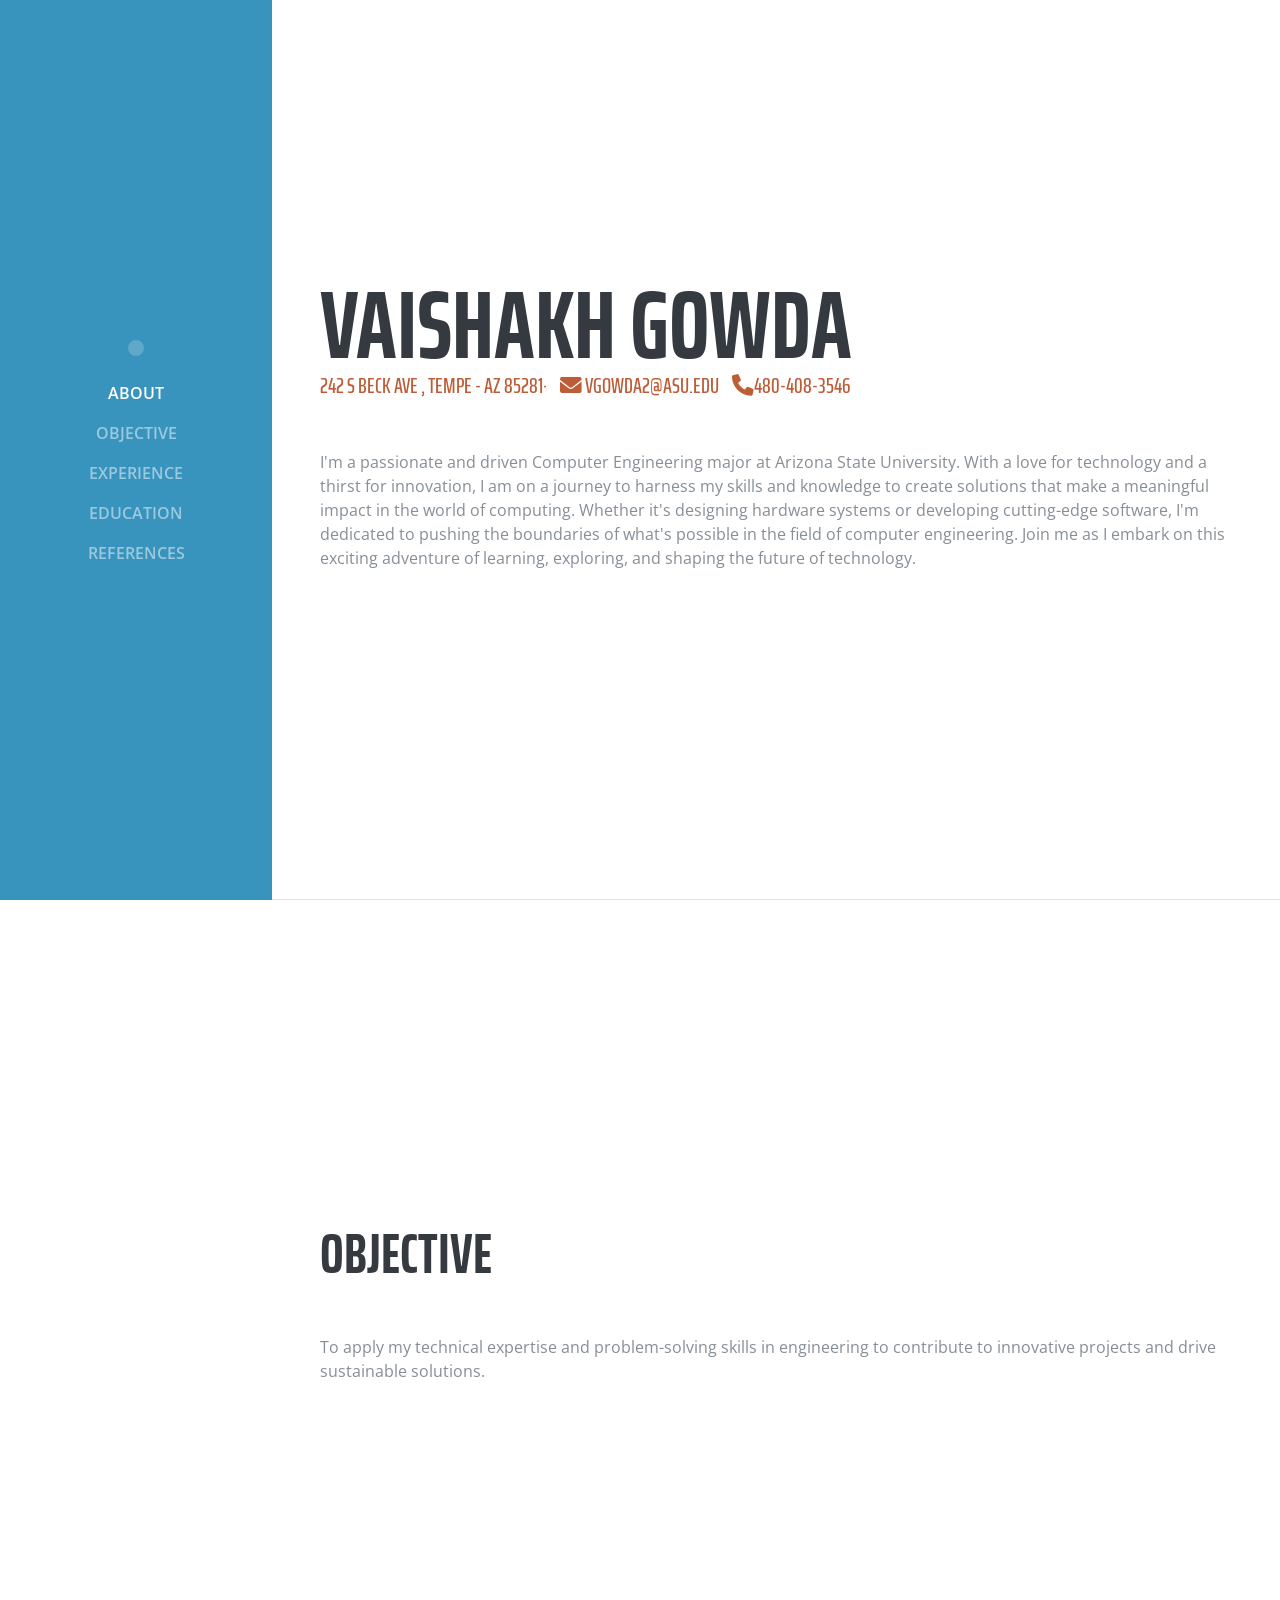
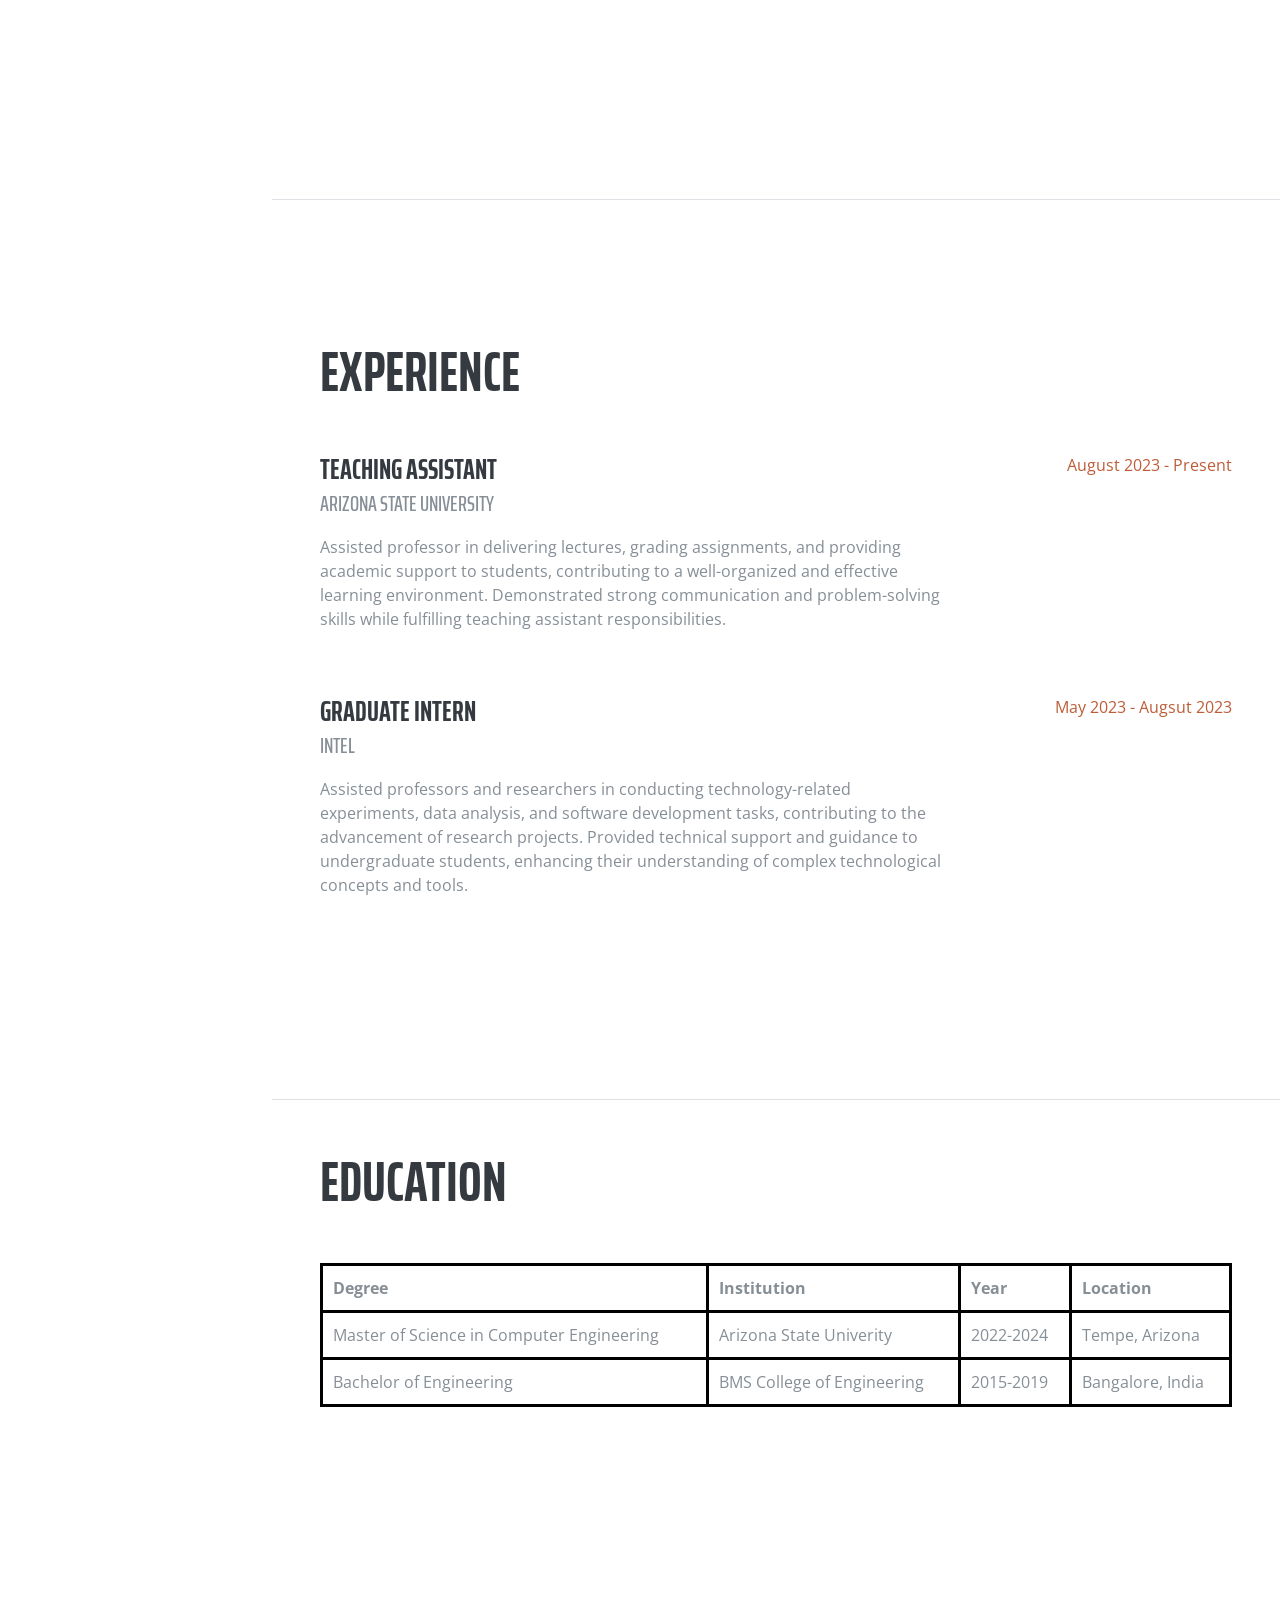
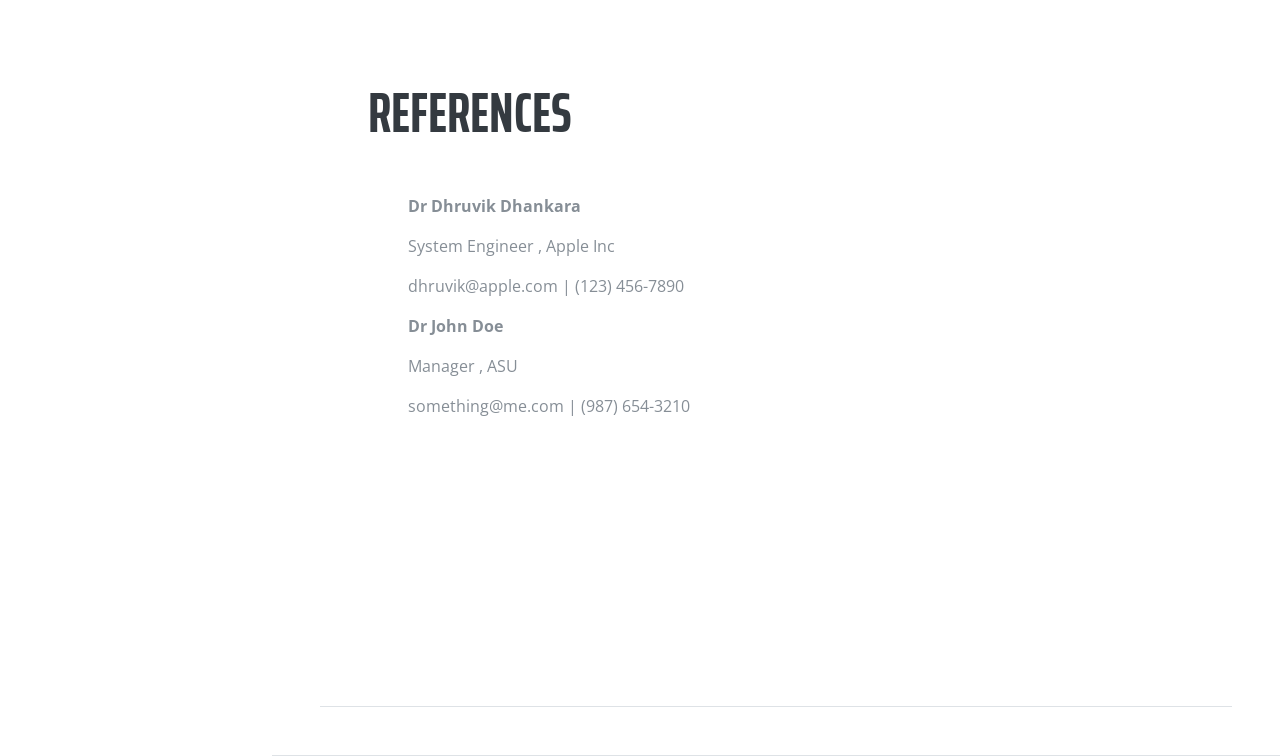
==== Assignment3/staticHosting/public/index.html @ 39e35bfa "Assignment 3 submitted with new index.html and CSS" ====
<!DOCTYPE html>
<html lang="en">

  <head>

    <meta charset="utf-8">
    <meta name="viewport" content="width=device-width, initial-scale=1, shrink-to-fit=no">
    <meta name="description" content="">
    <meta name="author" content="">

    <title>Resume - Start Bootstrap Theme</title>

    <!-- Bootstrap core CSS -->
    <link href="vendor/bootstrap/css/bootstrap.min.css" rel="stylesheet">

    <!-- Custom fonts for this template -->
    <link href="https://fonts.googleapis.com/css?family=Saira+Extra+Condensed:100,200,300,400,500,600,700,800,900" rel="stylesheet">
    <link href="https://fonts.googleapis.com/css?family=Open+Sans:300,300i,400,400i,600,600i,700,700i,800,800i" rel="stylesheet">
    <link href="vendor/font-awesome/css/font-awesome.min.css" rel="stylesheet">
    <link href="vendor/devicons/css/devicons.min.css" rel="stylesheet">
    <link href="vendor/simple-line-icons/css/simple-line-icons.css" rel="stylesheet">
    <link rel="stylesheet" href="https://cdnjs.cloudflare.com/ajax/libs/font-awesome/6.0.0-beta3/css/all.min.css">

    <!-- Custom styles for this template -->
    <link href="css/resume.min.css" rel="stylesheet">
    <style>
      table {
          border-collapse: collapse;
          width: 100%;
      }

      table, th, td {
          border: 3px solid black;
          padding: 10px; /* Adjust the padding value as needed */
      }
  </style>

  </head>

  <body id="page-top">

    <nav class="navbar navbar-expand-lg navbar-dark bg-primary fixed-top" id="sideNav">
      <a class="navbar-brand js-scroll-trigger" href="#page-top">
        <span class="d-block d-lg-none">Start Bootstrap</span>
        <span class="d-none d-lg-block">
          <img class="img-fluid img-profile rounded-circle mx-auto mb-2" src="img/profile.jpg" alt="">
        </span>
      </a>
      <button class="navbar-toggler" type="button" data-toggle="collapse" data-target="#navbarSupportedContent" aria-controls="navbarSupportedContent" aria-expanded="false" aria-label="Toggle navigation">
        <span class="navbar-toggler-icon"></span>
      </button>
      <div class="collapse navbar-collapse" id="navbarSupportedContent">
        <ul class="navbar-nav">
          <li class="nav-item">
            <a class="nav-link js-scroll-trigger" href="#about">About</a>
          </li>
          <li class="nav-item">
            <a class="nav-link js-scroll-trigger" href="#objective">Objective</a>
          </li>
          <li class="nav-item">
            <a class="nav-link js-scroll-trigger" href="#experience">Experience</a>
          </li>
          <li class="nav-item">
            <a class="nav-link js-scroll-trigger" href="#education">Education</a>
          </li>
          
          <li class="nav-item">
            <a class="nav-link js-scroll-trigger" href="#references">References</a>
          </li>
        </ul>
      </div>
    </nav>

    <div class="container-fluid p-0">

      <section class="resume-section p-3 p-lg-5 d-flex d-column" id="about">
        <div class="my-auto">
          <h1 class="mb-0">Vaishakh Gowda
          </h1>
          <div class="subheading mb-5">
            <a href="https://maps.app.goo.gl/59JNEw4GraKkx7U7A" style="margin-right: 10px;" >242 S Beck Ave , Tempe - AZ 85281·</a>
            <a href="mailto:name@email.com" style="margin-right: 10px;" > 
              <i class="fas fa-envelope"></i> vgowda2@asu.edu</a>
            <a href="https://tinyurl.com/phonemevaishak">
              <i class="fas fa-phone"></i>480-408-3546 </a>
            
          </div>
          <p class="mb-5">I'm a passionate and driven Computer Engineering major at Arizona State University. With a love for technology and a thirst for innovation, I am on a journey to harness my skills and knowledge to create solutions that make a meaningful impact in the world of computing. Whether it's designing hardware systems or developing cutting-edge software, I'm dedicated to pushing the boundaries of what's possible in the field of computer engineering. Join me as I embark on this exciting adventure of learning, exploring, and shaping the future of technology.</p>
          
        </div>
      </section>

      <section class="resume-section p-3 p-lg-5 d-flex flex-column" id="objective">
        <div class="my-auto">
          <h2 class="mb-5">Objective</h2>

          <div class="resume-item d-flex flex-column flex-md-row mb-5">
            <p class="mb-5">To apply my technical expertise and problem-solving skills in engineering to contribute to innovative projects and drive sustainable solutions.</p>
          </div>


        </div>

      </section>

      <section class="resume-section p-3 p-lg-5 d-flex flex-column" id="experience">
        <div class="my-auto">
          <h2 class="mb-5">Experience</h2>

          <div class="resume-item d-flex flex-column flex-md-row mb-5">
            <div class="resume-content mr-auto">
              <h3 class="mb-0">Teaching Assistant</h3>
              <div class="subheading mb-3">Arizona State University</div>
              <p>Assisted professor in delivering lectures, grading assignments, and providing academic support to students, contributing to a well-organized and effective learning environment. Demonstrated strong communication and problem-solving skills while fulfilling teaching assistant responsibilities.</p>
            </div>
            <div class="resume-date text-md-right">
              <span class="text-primary">August 2023 - Present</span>
            </div>
          </div>

          <div class="resume-item d-flex flex-column flex-md-row mb-5">
            <div class="resume-content mr-auto">
              <h3 class="mb-0">Graduate Intern</h3>
              <div class="subheading mb-3">Intel</div>
              <p>Assisted professors and researchers in conducting technology-related experiments, data analysis, and software development tasks, contributing to the advancement of research projects. Provided technical support and guidance to undergraduate students, enhancing their understanding of complex technological concepts and tools.</p>
            </div>
            <div class="resume-date text-md-right">
              <span class="text-primary">May 2023 - Augsut 2023</span>
            </div>
          </div>

        </div>

      </section>


      <section class="resume-section p-3 p-lg-5 d-flex flex-column" id="education">
        <div class="my-auto">
          <h2 class="mb-5">Education</h2>
          <table border="1" width="100%">
            <tr>
                <th>Degree</th>
                <th>Institution</th>
                <th>Year</th>
                <th>Location</th>
            </tr>
            <tr>
              <td>Master of Science in Computer Engineering</td>
              <td>Arizona State Univerity</td>
              <td>2022-2024</td>
              <td>Tempe, Arizona</td>
          </tr>
            <tr>
                <td>Bachelor of Engineering</td>
                <td>BMS College of Engineering</td>
                <td>2015-2019</td>
                <td>Bangalore, India</td>
            </tr>
            
        </table>





      <section class="resume-section p-3 p-lg-5 d-flex flex-column" id="references">
        <div class="my-auto">
          <h2 class="mb-5">References</h2>
          <ul class="fa-ul mb-0">
            <li>
                <p><strong>Dr Dhruvik Dhankara</strong></p>
                <p>System Engineer , Apple Inc</p>
                <p>dhruvik@apple.com | (123) 456-7890</p>

            </li>
            <li>
                <p><strong>Dr John Doe</strong></p>
                <p>Manager , ASU</p>
                <p>something@me.com | (987) 654-3210</p>
            </li>
          
        </ul>
        </div>
      </section>

    </div>

    <!-- Bootstrap core JavaScript -->
    <script src="vendor/jquery/jquery.min.js"></script>
    <script src="vendor/bootstrap/js/bootstrap.bundle.min.js"></script>

    <!-- Plugin JavaScript -->
    <script src="vendor/jquery-easing/jquery.easing.min.js"></script>

    <!-- Custom scripts for this template -->
    <script src="js/resume.min.js"></script>

  </body>

</html>
---- Assignment3/staticHosting/public/vendor/devicons/css/devicons.min.css ----
/*!
 *  Devicons 1.8.0 made by Theodore Vorillas / http://vorillaz.com 
 */
@font-face{font-family:devicons;src:url(../fonts/devicons.eot?xqxft6);src:url(../fonts/devicons.eot?#iefixxqxft6) format("embedded-opentype"),url(../fonts/devicons.woff?xqxft6) format("woff"),url(../fonts/devicons.ttf?xqxft6) format("truetype"),url(../fonts/devicons.svg?xqxft6#devicons) format("svg");font-weight:400;font-style:normal}.devicons{font-family:devicons;speak:none;font-style:normal;font-weight:400;font-variant:normal;text-transform:none;line-height:1;-webkit-font-smoothing:antialiased;-moz-osx-font-smoothing:grayscale}.devicons-git:before{content:"\e602"}.devicons-git_compare:before{content:"\e628"}.devicons-git_branch:before{content:"\e625"}.devicons-git_commit:before{content:"\e629"}.devicons-git_pull_request:before{content:"\e626"}.devicons-git_merge:before{content:"\e627"}.devicons-bitbucket:before{content:"\e603"}.devicons-github_alt:before{content:"\e608"}.devicons-github_badge:before{content:"\e609"}.devicons-github:before{content:"\e60a"}.devicons-github_full:before{content:"\e617"}.devicons-java:before{content:"\e638"}.devicons-ruby:before{content:"\e639"}.devicons-scala:before{content:"\e637"}.devicons-python:before{content:"\e63c"}.devicons-go:before{content:"\e624"}.devicons-ruby_on_rails:before{content:"\e63b"}.devicons-django:before{content:"\e61d"}.devicons-markdown:before{content:"\e63e"}.devicons-php:before{content:"\e63d"}.devicons-mysql:before{content:"\e604"}.devicons-streamline:before{content:"\e605"}.devicons-database:before{content:"\e606"}.devicons-laravel:before{content:"\e63f"}.devicons-javascript:before{content:"\e64e"}.devicons-angular:before{content:"\e653"}.devicons-backbone:before{content:"\e652"}.devicons-coffeescript:before{content:"\e651"}.devicons-jquery:before{content:"\e650"}.devicons-modernizr:before{content:"\e620"}.devicons-jquery_ui:before{content:"\e654"}.devicons-ember:before{content:"\e61b"}.devicons-dojo:before{content:"\e61c"}.devicons-nodejs:before{content:"\e619"}.devicons-nodejs_small:before{content:"\e618"}.devicons-javascript_shield:before{content:"\e64f"}.devicons-bootstrap:before{content:"\e647"}.devicons-sass:before{content:"\e64b"}.devicons-css3_full:before{content:"\e64a"}.devicons-css3:before{content:"\e649"}.devicons-html5:before{content:"\e636"}.devicons-html5_multimedia:before{content:"\e632"}.devicons-html5_device_access:before{content:"\e633"}.devicons-html5_3d_effects:before{content:"\e635"}.devicons-html5_connectivity:before{content:"\e634"}.devicons-ghost_small:before{content:"\e614"}.devicons-ghost:before{content:"\e61f"}.devicons-magento:before{content:"\e640"}.devicons-joomla:before{content:"\e641"}.devicons-jekyll_small:before{content:"\e60d"}.devicons-drupal:before{content:"\e642"}.devicons-wordpress:before{content:"\e60b"}.devicons-grunt:before{content:"\e64c"}.devicons-bower:before{content:"\e64d"}.devicons-npm:before{content:"\e61e"}.devicons-yahoo_small:before{content:"\e62b"}.devicons-yahoo:before{content:"\e615"}.devicons-bing_small:before{content:"\e600"}.devicons-windows:before{content:"\e60f"}.devicons-linux:before{content:"\e612"}.devicons-ubuntu:before{content:"\e63a"}.devicons-android:before{content:"\e60e"}.devicons-apple:before{content:"\e611"}.devicons-appstore:before{content:"\e613"}.devicons-phonegap:before{content:"\e630"}.devicons-blackberry:before{content:"\e623"}.devicons-stackoverflow:before{content:"\e610"}.devicons-techcrunch:before{content:"\e62c"}.devicons-codrops:before{content:"\e62f"}.devicons-css_tricks:before{content:"\e601"}.devicons-smashing_magazine:before{content:"\e62d"}.devicons-netmagazine:before{content:"\e62e"}.devicons-codepen:before{content:"\e616"}.devicons-cssdeck:before{content:"\e62a"}.devicons-hackernews:before{content:"\e61a"}.devicons-dropbox:before{content:"\e607"}.devicons-google_drive:before{content:"\e631"}.devicons-visualstudio:before{content:"\e60c"}.devicons-unity_small:before{content:"\e621"}.devicons-raspberry_pi:before{content:"\e622"}.devicons-chrome:before{content:"\e643"}.devicons-ie:before{content:"\e644"}.devicons-firefox:before{content:"\e645"}.devicons-opera:before{content:"\e646"}.devicons-safari:before{content:"\e648"}.devicons-swift:before{content:"\e655"}.devicons-symfony:before{content:"\e656"}.devicons-symfony_badge:before{content:"\e657"}.devicons-less:before{content:"\e658"}.devicons-stylus:before{content:"\e659"}.devicons-trello:before{content:"\e65a"}.devicons-atlassian:before{content:"\e65b"}.devicons-jira:before{content:"\e65c"}.devicons-envato:before{content:"\e65d"}.devicons-snap_svg:before{content:"\e65e"}.devicons-raphael:before{content:"\e65f"}.devicons-google_analytics:before{content:"\e660"}.devicons-compass:before{content:"\e661"}.devicons-onedrive:before{content:"\e662"}.devicons-gulp:before{content:"\e663"}.devicons-atom:before{content:"\e664"}.devicons-cisco:before{content:"\e665"}.devicons-nancy:before{content:"\e666"}.devicons-clojure:before{content:"\e668"}.devicons-clojure_alt:before{content:"\e66a"}.devicons-perl:before{content:"\e669"}.devicons-celluloid:before{content:"\e66b"}.devicons-w3c:before{content:"\e66c"}.devicons-redis:before{content:"\e66d"}.devicons-postgresql:before{content:"\e66e"}.devicons-webplatform:before{content:"\e66f"}.devicons-jenkins:before{content:"\e667"}.devicons-requirejs:before{content:"\e670"}.devicons-opensource:before{content:"\e671"}.devicons-typo3:before{content:"\e672"}.devicons-uikit:before{content:"\e673"}.devicons-doctrine:before{content:"\e674"}.devicons-groovy:before{content:"\e675"}.devicons-nginx:before{content:"\e676"}.devicons-haskell:before{content:"\e677"}.devicons-zend:before{content:"\e678"}.devicons-gnu:before{content:"\e679"}.devicons-yeoman:before{content:"\e67a"}.devicons-heroku:before{content:"\e67b"}.devicons-debian:before{content:"\e67d"}.devicons-travis:before{content:"\e67e"}.devicons-dotnet:before{content:"\e67f"}.devicons-codeigniter:before{content:"\e680"}.devicons-javascript_badge:before{content:"\e681"}.devicons-yii:before{content:"\e682"}.devicons-msql_server:before{content:"\e67c"}.devicons-composer:before{content:"\e683"}.devicons-krakenjs_badge:before{content:"\e684"}.devicons-krakenjs:before{content:"\e685"}.devicons-mozilla:before{content:"\e686"}.devicons-firebase:before{content:"\e687"}.devicons-sizzlejs:before{content:"\e688"}.devicons-creativecommons:before{content:"\e689"}.devicons-creativecommons_badge:before{content:"\e68a"}.devicons-mitlicence:before{content:"\e68b"}.devicons-senchatouch:before{content:"\e68c"}.devicons-bugsense:before{content:"\e68d"}.devicons-extjs:before{content:"\e68e"}.devicons-mootools_badge:before{content:"\e68f"}.devicons-mootools:before{content:"\e690"}.devicons-ruby_rough:before{content:"\e691"}.devicons-komodo:before{content:"\e692"}.devicons-coda:before{content:"\e693"}.devicons-bintray:before{content:"\e694"}.devicons-terminal:before{content:"\e695"}.devicons-code:before{content:"\e696"}.devicons-responsive:before{content:"\e697"}.devicons-dart:before{content:"\e698"}.devicons-aptana:before{content:"\e699"}.devicons-mailchimp:before{content:"\e69a"}.devicons-netbeans:before{content:"\e69b"}.devicons-dreamweaver:before{content:"\e69c"}.devicons-brackets:before{content:"\e69d"}.devicons-eclipse:before{content:"\e69e"}.devicons-cloud9:before{content:"\e69f"}.devicons-scrum:before{content:"\e6a0"}.devicons-prolog:before{content:"\e6a1"}.devicons-terminal_badge:before{content:"\e6a2"}.devicons-code_badge:before{content:"\e6a3"}.devicons-mongodb:before{content:"\e6a4"}.devicons-meteor:before{content:"\e6a5"}.devicons-meteorfull:before{content:"\e6a6"}.devicons-fsharp:before{content:"\e6a7"}.devicons-rust:before{content:"\e6a8"}.devicons-ionic:before{content:"\e6a9"}.devicons-sublime:before{content:"\e6aa"}.devicons-appcelerator:before{content:"\e6ab"}.devicons-asterisk:before{content:"\e6ac"}.devicons-aws:before{content:"\e6ad"}.devicons-digital-ocean:before{content:"\e6ae"}.devicons-dlang:before{content:"\e6af"}.devicons-docker:before{content:"\e6b0"}.devicons-erlang:before{content:"\e6b1"}.devicons-google-cloud-platform:before{content:"\e6b2"}.devicons-grails:before{content:"\e6b3"}.devicons-illustrator:before{content:"\e6b4"}.devicons-intellij:before{content:"\e6b5"}.devicons-materializecss:before{content:"\e6b6"}.devicons-openshift:before{content:"\e6b7"}.devicons-photoshop:before{content:"\e6b8"}.devicons-rackspace:before{content:"\e6b9"}.devicons-react:before{content:"\e6ba"}.devicons-redhat:before{content:"\e6bb"}.devicons-scriptcs:before{content:"\e6bc"}.devicons-sqllite:before{content:"\e6c4"}.devicons-vim:before{content:"\e6c5"}
---- Assignment3/staticHosting/public/css/resume.min.css ----
body{font-family:'Open Sans',serif;padding-top:54px;color:#868e96}@media (min-width:992px){body{padding-top:0;padding-left:17rem}}h1,h2,h3,h4,h5,h6{font-family:'Saira Extra Condensed',serif;font-weight:700;text-transform:uppercase;color:#343a40}h1{font-size:6rem;line-height:5.5rem}h2{font-size:3.5rem}.subheading{text-transform:uppercase;font-weight:500;font-family:'Saira Extra Condensed',serif;font-size:1.35rem}.list-social-icons a{color:#495057}.list-social-icons a:hover{color:#bd5d38}.list-social-icons a .fa-lg{font-size:1.75rem}.list-icons{font-size:3rem}.list-icons .list-inline-item i:hover{color:#bd5d38}#sideNav .navbar-nav .nav-item .nav-link{font-weight:600;text-transform:uppercase}@media (min-width:992px){#sideNav{text-align:center;position:fixed;top:0;left:0;display:flex;flex-direction:column;width:17rem;height:100vh}#sideNav .navbar-brand{display:flex;margin:auto auto 0;padding:.5rem}#sideNav .navbar-brand .img-profile{max-width:10rem;max-height:10rem;border:.5rem solid rgba(255,255,255,.2)}#sideNav .navbar-collapse{display:flex;align-items:flex-start;flex-grow:0;width:100%;margin-bottom:auto}#sideNav .navbar-collapse .navbar-nav{flex-direction:column;width:100%}#sideNav .navbar-collapse .navbar-nav .nav-item{display:block}#sideNav .navbar-collapse .navbar-nav .nav-item .nav-link{display:block}}section.resume-section{border-bottom:1px solid #dee2e6;padding-top:5rem!important;padding-bottom:5rem!important}section.resume-section .resume-item .resume-date{min-width:none}@media (min-width:768px){section.resume-section{min-height:100vh}section.resume-section .resume-item .resume-date{min-width:18rem}}@media (min-width:992px){section.resume-section{padding-top:3rem!important;padding-bottom:3rem!important}}.bg-primary{background-color:#3893bd!important}.text-primary{color:#bd5d38!important}a{color:#bd5d38}a:active,a:focus,a:hover{color:#824027}
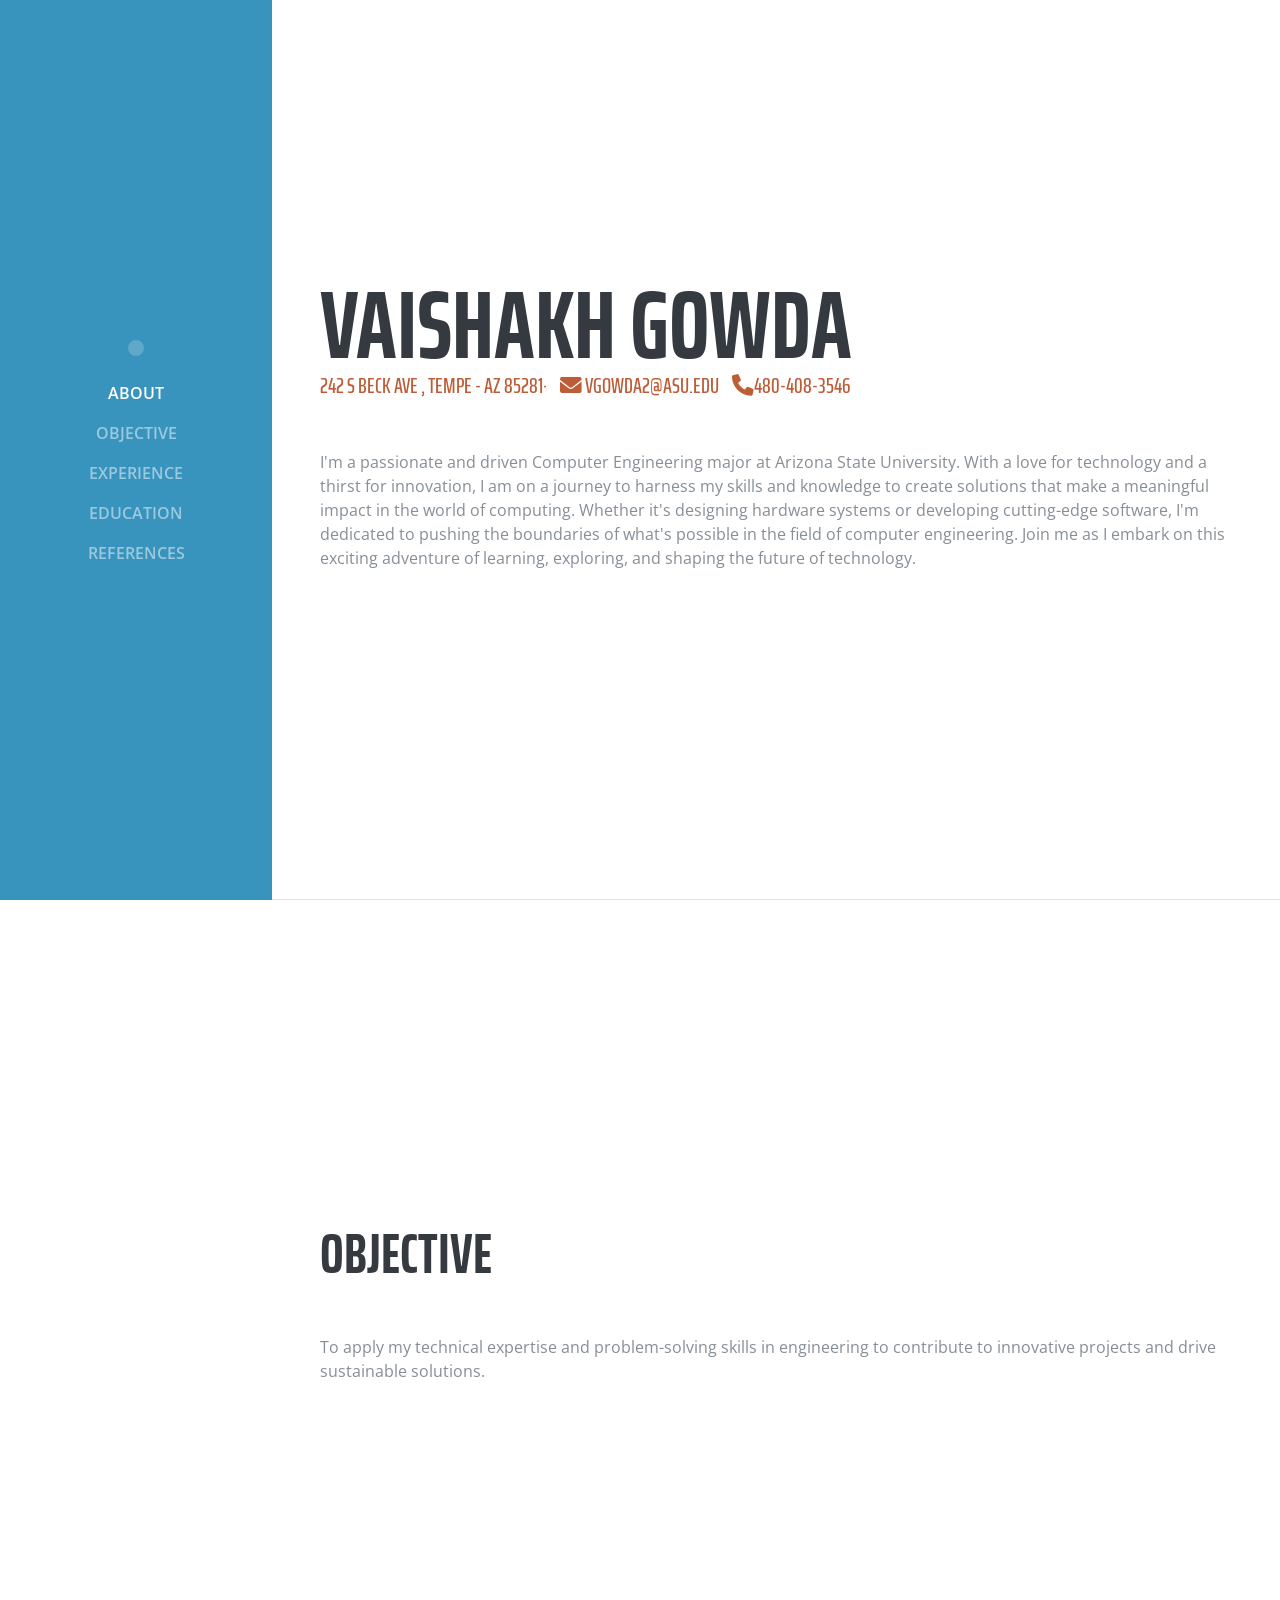
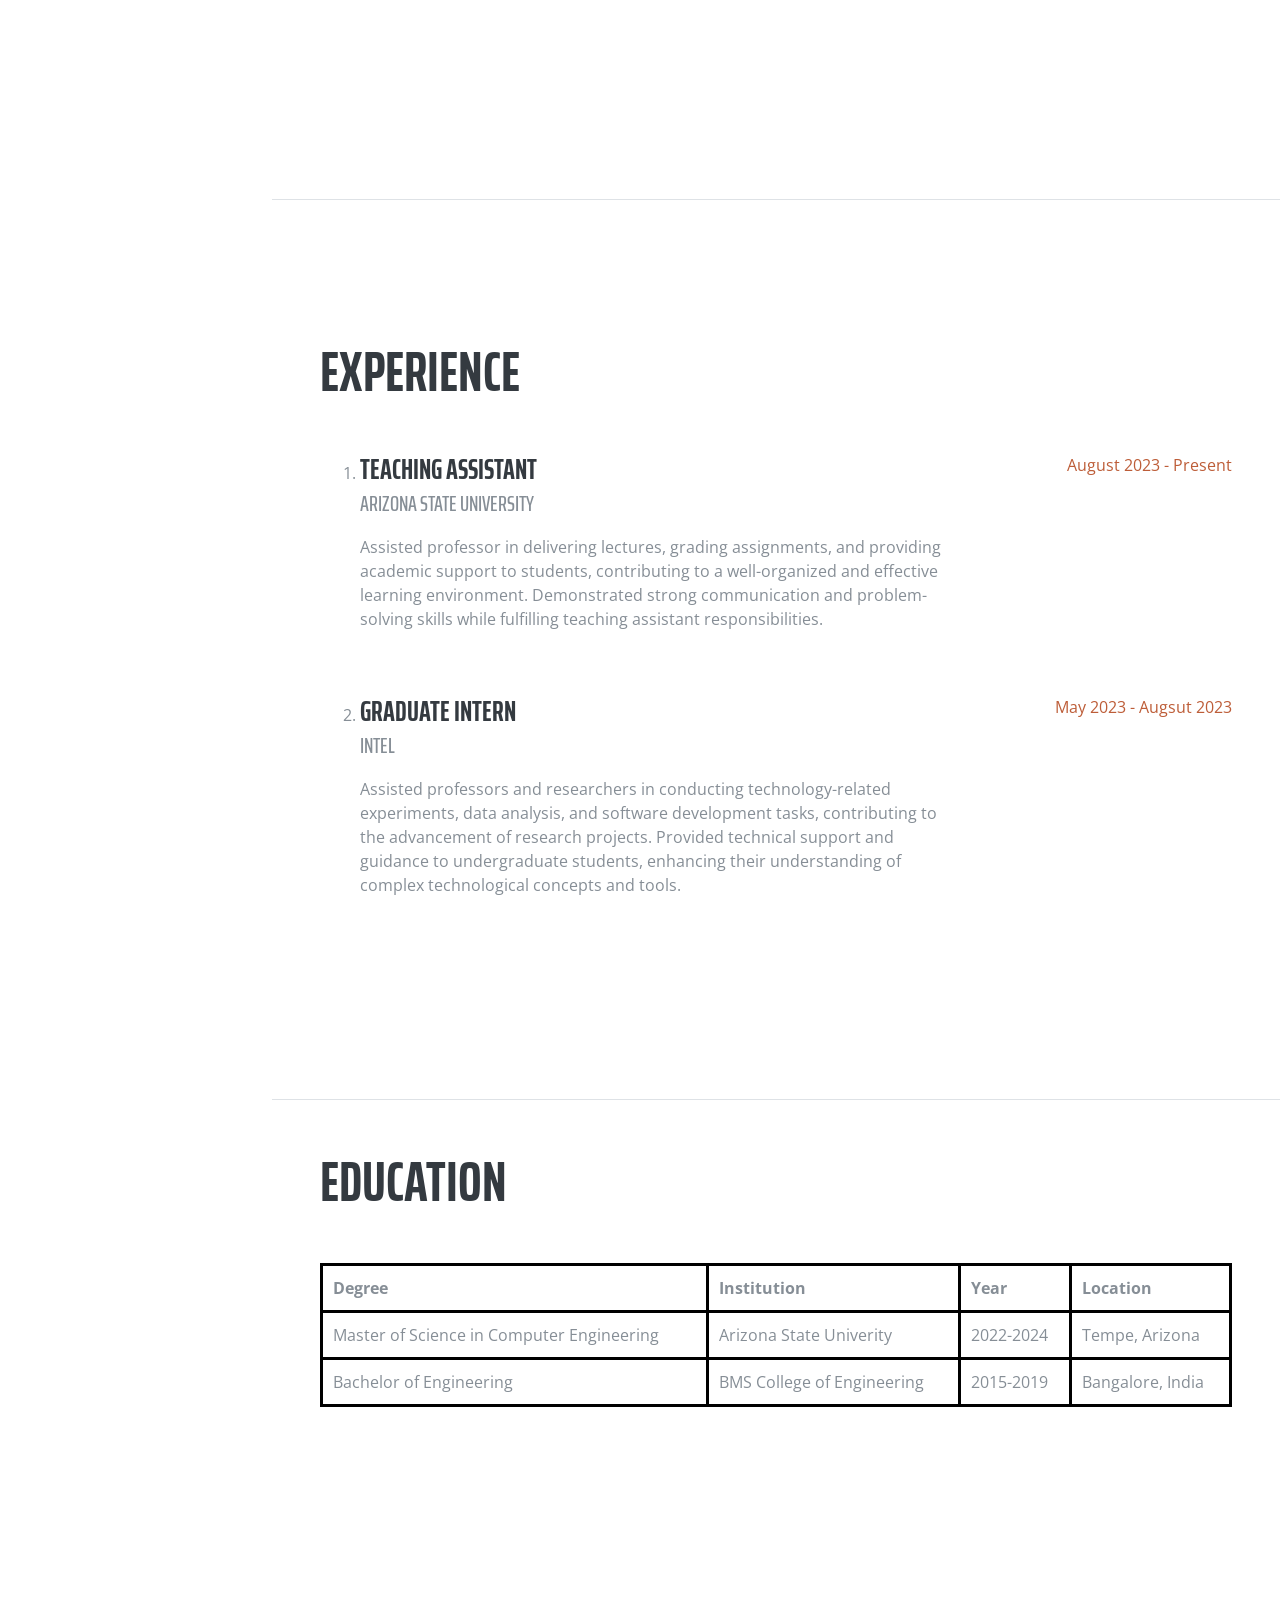
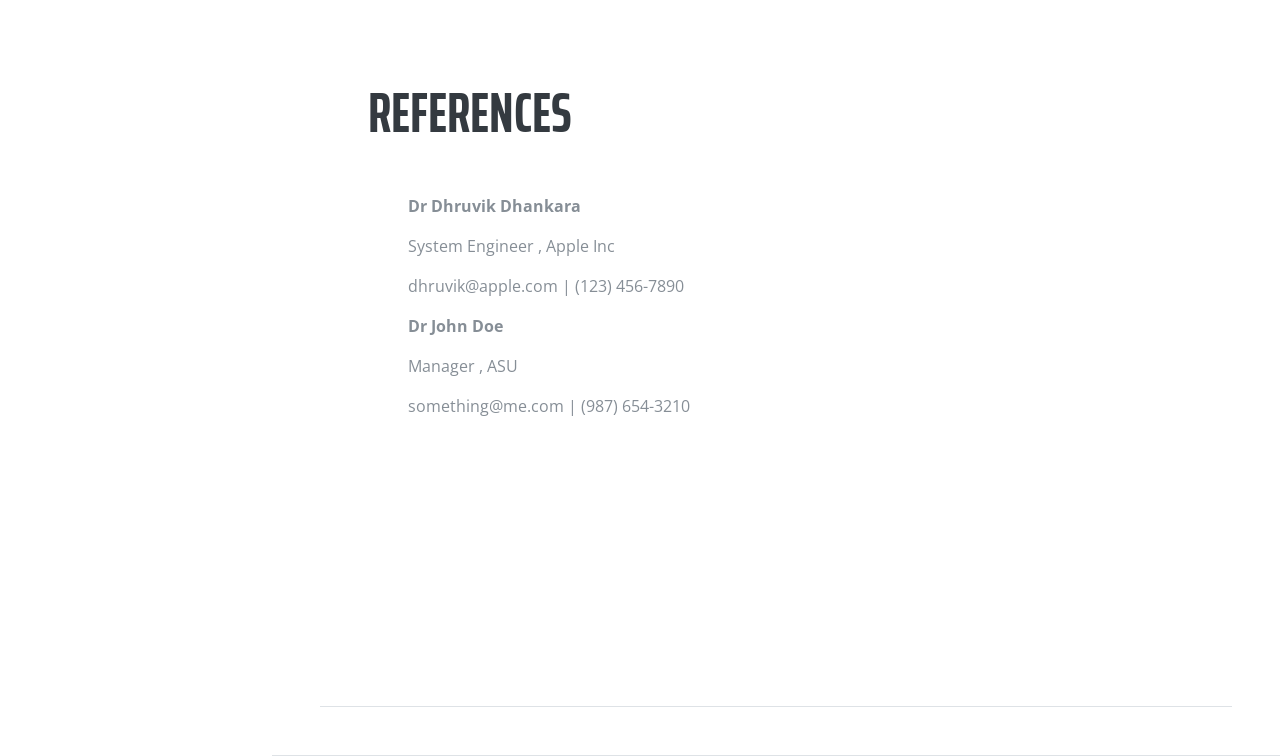
==== commit 5368f0ee: "Added Ordered list sections to experinces" ====
--- a/Assignment3/staticHosting/public/index.html
+++ b/Assignment3/staticHosting/public/index.html
@@ -106,7 +106,8 @@
       <section class="resume-section p-3 p-lg-5 d-flex flex-column" id="experience">
         <div class="my-auto">
           <h2 class="mb-5">Experience</h2>
-
+          <ol>
+            <li>
           <div class="resume-item d-flex flex-column flex-md-row mb-5">
             <div class="resume-content mr-auto">
               <h3 class="mb-0">Teaching Assistant</h3>
@@ -117,7 +118,9 @@
               <span class="text-primary">August 2023 - Present</span>
             </div>
           </div>
-
+          </li>
+
+          <li>
           <div class="resume-item d-flex flex-column flex-md-row mb-5">
             <div class="resume-content mr-auto">
               <h3 class="mb-0">Graduate Intern</h3>
@@ -128,7 +131,8 @@
               <span class="text-primary">May 2023 - Augsut 2023</span>
             </div>
           </div>
-
+        </li>
+</ol>
         </div>
 
       </section>
